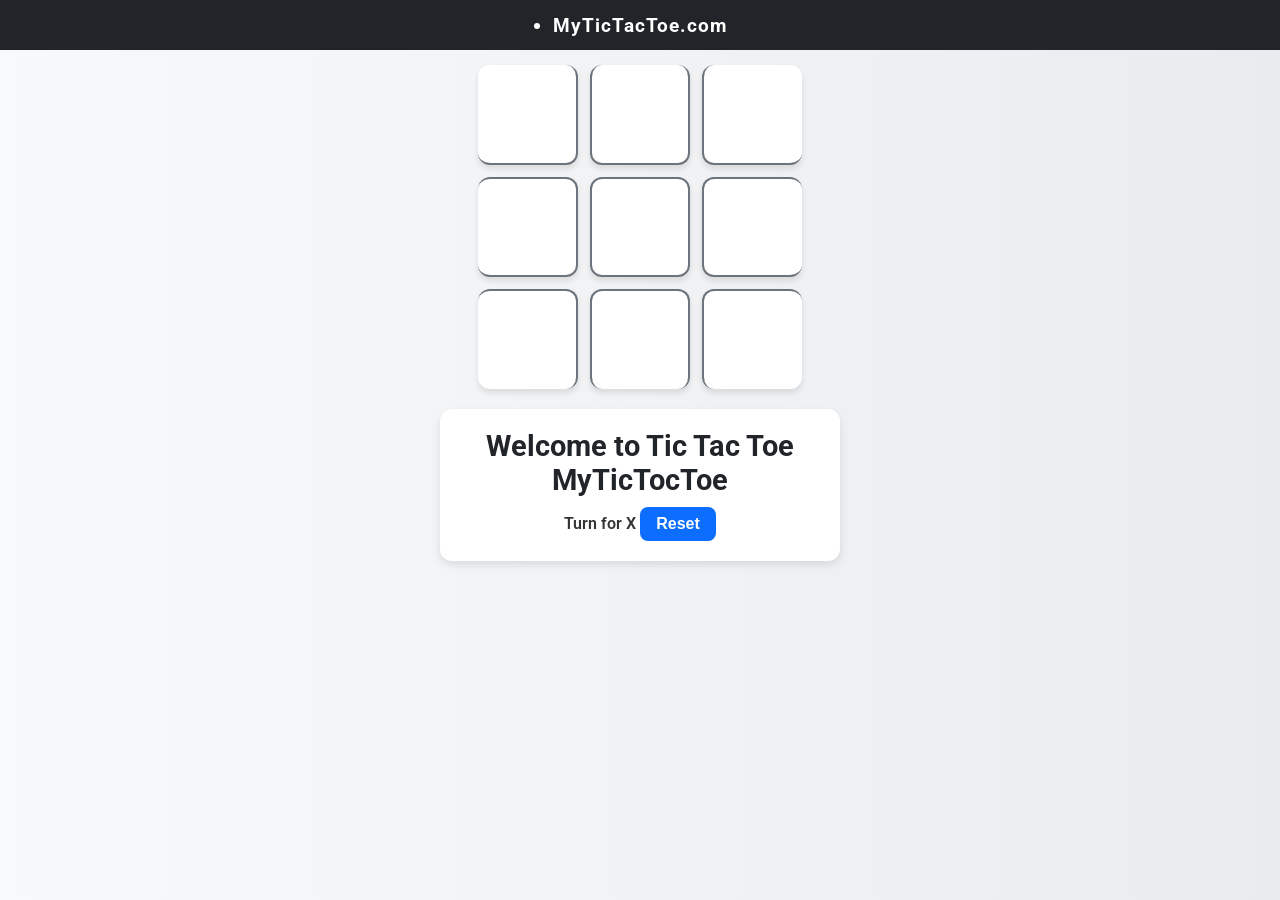
==== index.html @ 9f9f17c5 "Rename tic tac .html to index.html" ====
<!DOCTYPE html>
<html lang="en">
<head>
    <meta charset="UTF-8">
    <meta name="viewport" content="width=device-width, initial-scale=1.0">
    <title>Tic Tac Toe</title>
    <link rel="stylesheet" href="style.css">
</head>
<body>
    <nav>
        <ul>
            <li>MyTicTacToe.com</li>
        </ul>
    </nav>
    <div class="gamecontainer">
        <div class="container">
             <div class="box bt-0 bl-0"><span class="boxtext"></span></div>
             <div class="box bt-0"><span class="boxtext"></span></div>
             <div class="box bt-0 br-0"><span class="boxtext"></span></div>
             <div class="box bl-0"><span class="boxtext"></span></div>
             <div class="box"><span class="boxtext"></span></div>
             <div class="box br-0"><span class="boxtext"></span></div>
             <div class="box bl-0 bb-0"><span class="boxtext"></span></div>
             <div class="box bb-0"><span class="boxtext"></span></div>
             <div class="box br-0 bb-0"><span class="boxtext"></span></div>
          
        </div>
        <div class="gameinfo">
            <h1>Welcome to Tic Tac Toe MyTicTocToe</h1>
            <div>
                <span class="info">Turn for X</span>
                <button id="reset">Reset</button>
            </div>
            <div class="imgbox">
                <img src="excited.gft.gif" alt="" height="150px" width="150px">
            </div>
        </div>
    </div>
    <script src="script.js"></script>
</body>
</html>
---- style.css ----
@import url('https://fonts.googleapis.com/css2?family=Roboto:wght@400;700&display=swap');

* {
    margin: 0;
    padding: 0;
    box-sizing: border-box;
}

body {
    font-family: 'Roboto', sans-serif;
    background: linear-gradient(to right, #f8f9fa, #e9ecef);
    color: #333;
}

/* Navbar */
nav {
    background-color: #212529;
    color: #fff;
    height: 50px;
    font-size: 1.2rem;
    display: flex;
    align-items: center;
    justify-content: center;
    font-weight: 700;
    letter-spacing: 1px;
}

/* Game Container */
.gamecontainer {
    display: flex;
    flex-direction: column;
    align-items: center;
    padding: 15px;
    gap: 20px;
}

/* Tic Tac Toe Grid - Mobile First */
.container {
    display: grid;
    grid-template-columns: repeat(3, 60px);
    grid-template-rows: repeat(3, 60px);
    gap: 8px;
}

.box {
    background-color: #fff;
    border: 2px solid #6c757d;
    border-radius: 12px;
    display: flex;
    justify-content: center;
    align-items: center;
    font-size: 2rem;
    cursor: pointer;
    transition: all 0.3s ease;
    box-shadow: 0 4px 6px rgba(0, 0, 0, 0.1);
}

.box:hover {
    background-color: #e9ecef;
    transform: scale(1.05);
}

/* Game Info Panel */
.gameinfo {
    text-align: center;
    background-color: #fff;
    padding: 15px;
    border-radius: 12px;
    box-shadow: 0 4px 8px rgba(0, 0, 0, 0.1);
    width: 100%;
    max-width: 300px;
}

.gameinfo h1 {
    font-size: 1.3rem;
    margin-bottom: 10px;
    color: #212529;
}

.info-container {
    display: flex;
    justify-content: space-between;
    align-items: center;
    margin-bottom: 10px;
}

.info {
    font-size: 1rem;
    font-weight: 600;
}

#reset {
    background-color: #0d6efd;
    border: none;
    color: #fff;
    padding: 5px 10px;
    border-radius: 8px;
    font-size: 0.9rem;
    font-weight: 700;
    cursor: pointer;
    transition: background 0.3s ease;
}

#reset:hover {
    background-color: #0b5ed7;
}

.imgbox img {
    width: 70px;
    height: 70px;
    transition: all 0.5s ease;
    display: none;
    margin: 0 auto;
}

/* Rounded Borders for Grid */
.br-0 {
    border-right: 0;
}

.bl-0 {
    border-left: 0;
}

.bt-0 {
    border-top: 0;
}

.bb-0 {
    border-bottom: 0;
}

/* Tablet / Larger Screens */
@media screen and (min-width: 500px) {
    .container {
        grid-template-columns: repeat(3, 80px);
        grid-template-rows: repeat(3, 80px);
        gap: 10px;
    }

    .box {
        font-size: 2.5rem;
    }

    .gameinfo {
        padding: 20px;
        max-width: 350px;
    }

    .gameinfo h1 {
        font-size: 1.6rem;
    }

    #reset {
        padding: 8px 16px;
        font-size: 1rem;
    }

    .imgbox img {
        width: 100px;
        height: 100px;
    }
}

/* Desktop / Large Screens */
@media screen and (min-width: 900px) {
    .container {
        grid-template-columns: repeat(3, 100px);
        grid-template-rows: repeat(3, 100px);
        gap: 12px;
    }

    .box {
        font-size: 3rem;
    }

    .gameinfo {
        max-width: 400px;
    }

    .gameinfo h1 {
        font-size: 1.8rem;
    }

    .imgbox img {
        width: 120px;
        height: 120px;
    }
}
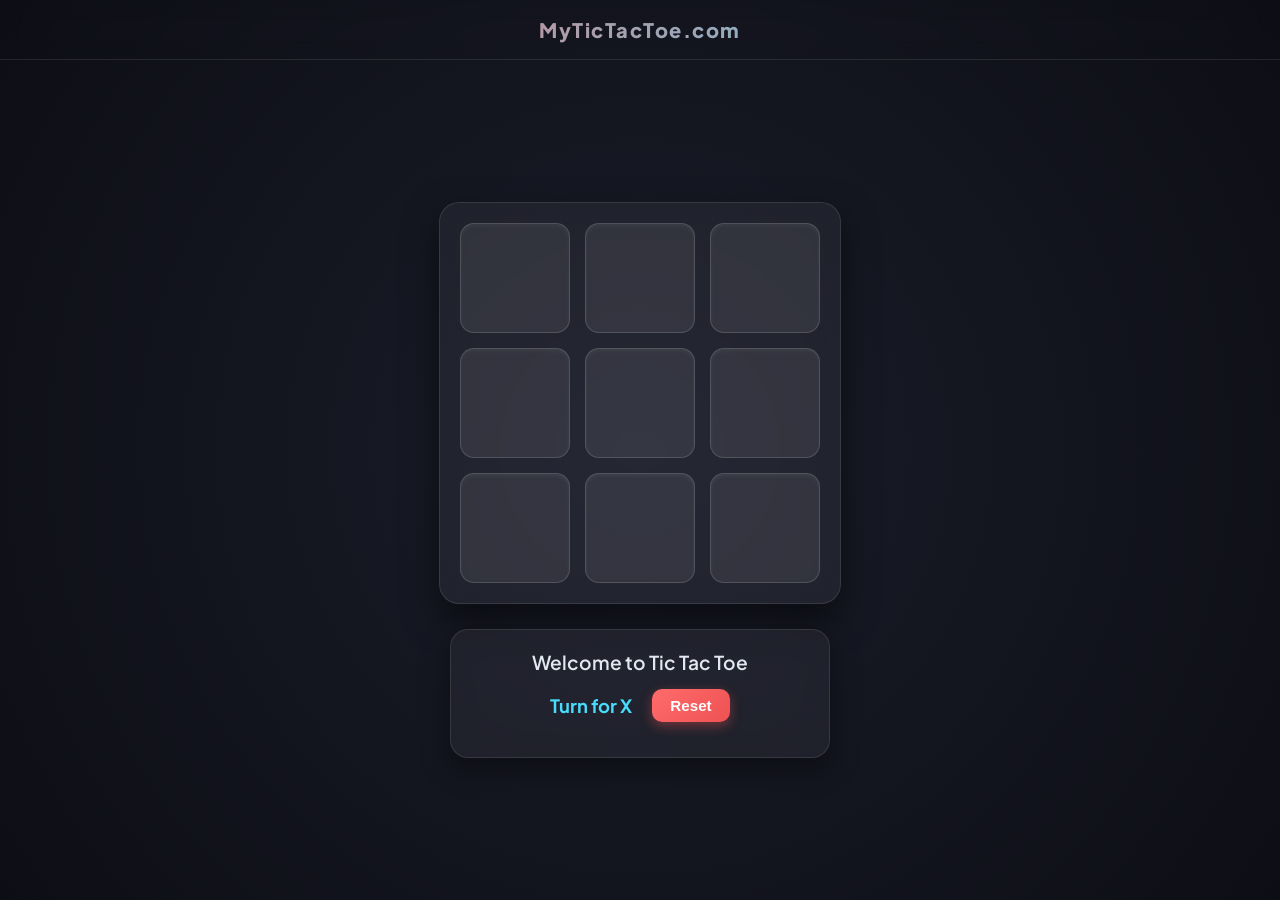
==== commit 7da2f8c8: "Update title and improve game info section" ====
--- a/index.html
+++ b/index.html
@@ -3,36 +3,33 @@
 <head>
     <meta charset="UTF-8">
     <meta name="viewport" content="width=device-width, initial-scale=1.0">
-    <title>Tic Tac Toe</title>
+    <title>Modern Tic Tac Toe</title>
     <link rel="stylesheet" href="style.css">
 </head>
 <body>
     <nav>
-        <ul>
-            <li>MyTicTacToe.com</li>
-        </ul>
+        <span>MyTicTacToe.com</span>
     </nav>
     <div class="gamecontainer">
         <div class="container">
-             <div class="box bt-0 bl-0"><span class="boxtext"></span></div>
-             <div class="box bt-0"><span class="boxtext"></span></div>
-             <div class="box bt-0 br-0"><span class="boxtext"></span></div>
-             <div class="box bl-0"><span class="boxtext"></span></div>
              <div class="box"><span class="boxtext"></span></div>
-             <div class="box br-0"><span class="boxtext"></span></div>
-             <div class="box bl-0 bb-0"><span class="boxtext"></span></div>
-             <div class="box bb-0"><span class="boxtext"></span></div>
-             <div class="box br-0 bb-0"><span class="boxtext"></span></div>
-          
+             <div class="box"><span class="boxtext"></span></div>
+             <div class="box"><span class="boxtext"></span></div>
+             <div class="box"><span class="boxtext"></span></div>
+             <div class="box"><span class="boxtext"></span></div>
+             <div class="box"><span class="boxtext"></span></div>
+             <div class="box"><span class="boxtext"></span></div>
+             <div class="box"><span class="boxtext"></span></div>
+             <div class="box"><span class="boxtext"></span></div>
         </div>
         <div class="gameinfo">
-            <h1>Welcome to Tic Tac Toe MyTicTocToe</h1>
-            <div>
+            <h1>Welcome to Tic Tac Toe</h1>
+            <div class="info-container" style="display: flex; justify-content: center; gap: 20px;">
                 <span class="info">Turn for X</span>
                 <button id="reset">Reset</button>
             </div>
             <div class="imgbox">
-                <img src="excited.gft.gif" alt="" height="150px" width="150px">
+                <img src="excited.gft.gif" alt="Winner Celebration">
             </div>
         </div>
     </div>
--- a/style.css
+++ b/style.css
@@ -1,4 +1,4 @@
-@import url('https://fonts.googleapis.com/css2?family=Roboto:wght@400;700&display=swap');
+@import url('https://fonts.googleapis.com/css2?family=Plus+Jakarta+Sans:wght@400;600;700;800&display=swap');
 
 * {
     margin: 0;
@@ -7,22 +7,30 @@
 }
 
 body {
-    font-family: 'Roboto', sans-serif;
-    background: linear-gradient(to right, #f8f9fa, #e9ecef);
-    color: #333;
+    font-family: 'Plus Jakarta Sans', sans-serif;
+    background: radial-gradient(circle at center, #1a1c29 0%, #0d0e15 100%);
+    color: #f8f9fa;
+    min-height: 100vh;
+    display: flex;
+    flex-direction: column;
 }
 
 /* Navbar */
 nav {
-    background-color: #212529;
+    background: rgba(255, 255, 255, 0.03);
+    backdrop-filter: blur(10px);
+    border-bottom: 1px solid rgba(255, 255, 255, 0.1);
     color: #fff;
-    height: 50px;
-    font-size: 1.2rem;
+    height: 60px;
+    font-size: 1.25rem;
     display: flex;
     align-items: center;
     justify-content: center;
-    font-weight: 700;
-    letter-spacing: 1px;
+    font-weight: 800;
+    letter-spacing: 1.5px;
+    background: linear-gradient(90deg, #ff6b6b, #48dbfb);
+    -webkit-background-clip: text;
+    -webkit-text-fill-color: transparent;
 }
 
 /* Game Container */
@@ -30,144 +38,141 @@
     display: flex;
     flex-direction: column;
     align-items: center;
-    padding: 15px;
-    gap: 20px;
+    justify-content: center;
+    padding: 20px;
+    gap: 25px;
+    flex: 1;
 }
 
-/* Tic Tac Toe Grid - Mobile First */
+/* Tic Tac Toe Grid */
 .container {
     display: grid;
-    grid-template-columns: repeat(3, 60px);
-    grid-template-rows: repeat(3, 60px);
-    gap: 8px;
+    grid-template-columns: repeat(3, 90px);
+    grid-template-rows: repeat(3, 90px);
+    gap: 12px;
+    background: rgba(255, 255, 255, 0.05);
+    padding: 15px;
+    border-radius: 20px;
+    backdrop-filter: blur(12px);
+    border: 1px solid rgba(255, 255, 255, 0.1);
+    box-shadow: 0 15px 35px rgba(0, 0, 0, 0.5);
 }
 
 .box {
-    background-color: #fff;
-    border: 2px solid #6c757d;
-    border-radius: 12px;
+    background: rgba(255, 255, 255, 0.08);
+    border: 1px solid rgba(255, 255, 255, 0.15);
+    border-radius: 14px;
     display: flex;
     justify-content: center;
     align-items: center;
-    font-size: 2rem;
+    font-size: 2.5rem;
+    font-weight: 800;
     cursor: pointer;
-    transition: all 0.3s ease;
-    box-shadow: 0 4px 6px rgba(0, 0, 0, 0.1);
+    transition: all 0.25s cubic-bezier(0.4, 0, 0.2, 1);
+    box-shadow: inset 0 2px 4px rgba(255, 255, 255, 0.05);
 }
 
 .box:hover {
-    background-color: #e9ecef;
-    transform: scale(1.05);
+    background: rgba(255, 255, 255, 0.15);
+    transform: translateY(-3px);
+    border-color: rgba(255, 255, 255, 0.3);
+}
+
+/* Winning Box Animation Style */
+.winning-box {
+    background: rgba(72, 219, 251, 0.25) !important;
+    border-color: #48dbfb !important;
+    box-shadow: 0 0 15px rgba(72, 219, 251, 0.6);
 }
 
 /* Game Info Panel */
 .gameinfo {
     text-align: center;
-    background-color: #fff;
-    padding: 15px;
-    border-radius: 12px;
-    box-shadow: 0 4px 8px rgba(0, 0, 0, 0.1);
+    background: rgba(255, 255, 255, 0.05);
+    padding: 20px;
+    border-radius: 18px;
+    backdrop-filter: blur(12px);
+    border: 1px solid rgba(255, 255, 255, 0.1);
+    box-shadow: 0 10px 30px rgba(0, 0, 0, 0.4);
     width: 100%;
-    max-width: 300px;
+    max-width: 320px;
 }
 
 .gameinfo h1 {
-    font-size: 1.3rem;
-    margin-bottom: 10px;
-    color: #212529;
+    font-size: 1.2rem;
+    margin-bottom: 15px;
+    color: #e2e8f0;
+    font-weight: 600;
 }
 
 .info-container {
     display: flex;
     justify-content: space-between;
     align-items: center;
-    margin-bottom: 10px;
+    margin-bottom: 15px;
 }
 
 .info {
-    font-size: 1rem;
-    font-weight: 600;
+    font-size: 1.15rem;
+    font-weight: 700;
+    color: #48dbfb;
 }
 
 #reset {
-    background-color: #0d6efd;
+    background: linear-gradient(135deg, #ff6b6b, #ee5253);
     border: none;
     color: #fff;
-    padding: 5px 10px;
-    border-radius: 8px;
-    font-size: 0.9rem;
+    padding: 8px 18px;
+    border-radius: 10px;
+    font-size: 0.95rem;
     font-weight: 700;
     cursor: pointer;
-    transition: background 0.3s ease;
+    transition: all 0.2s ease;
+    box-shadow: 0 4px 12px rgba(238, 82, 83, 0.4);
 }
 
 #reset:hover {
-    background-color: #0b5ed7;
+    transform: scale(1.05);
+    box-shadow: 0 6px 16px rgba(238, 82, 83, 0.6);
+}
+
+.imgbox {
+    margin-top: 10px;
 }
 
 .imgbox img {
-    width: 70px;
-    height: 70px;
-    transition: all 0.5s ease;
+    width: 0px;
+    height: auto;
+    border-radius: 10px;
+    transition: all 0.4s ease;
     display: none;
     margin: 0 auto;
+    box-shadow: 0 4px 15px rgba(0,0,0,0.3);
 }
 
-/* Rounded Borders for Grid */
-.br-0 {
-    border-right: 0;
+/* Pop-in animation for moves */
+@keyframes popIn {
+    0% { transform: scale(0.5); opacity: 0; }
+    100% { transform: scale(1); opacity: 1; }
 }
 
-.bl-0 {
-    border-left: 0;
+.animate-x {
+    color: #ff6b6b;
+    animation: popIn 0.2s ease forwards;
 }
 
-.bt-0 {
-    border-top: 0;
-}
-
-.bb-0 {
-    border-bottom: 0;
+.animate-o {
+    color: #48dbfb;
+    animation: popIn 0.2s ease forwards;
 }
 
 /* Tablet / Larger Screens */
 @media screen and (min-width: 500px) {
     .container {
-        grid-template-columns: repeat(3, 80px);
-        grid-template-rows: repeat(3, 80px);
-        gap: 10px;
-    }
-
-    .box {
-        font-size: 2.5rem;
-    }
-
-    .gameinfo {
+        grid-template-columns: repeat(3, 110px);
+        grid-template-rows: repeat(3, 110px);
+        gap: 15px;
         padding: 20px;
-        max-width: 350px;
-    }
-
-    .gameinfo h1 {
-        font-size: 1.6rem;
-    }
-
-    #reset {
-        padding: 8px 16px;
-        font-size: 1rem;
-    }
-
-    .imgbox img {
-        width: 100px;
-        height: 100px;
-    }
-}
-
-/* Desktop / Large Screens */
-@media screen and (min-width: 900px) {
-    .container {
-        grid-template-columns: repeat(3, 100px);
-        grid-template-rows: repeat(3, 100px);
-        gap: 12px;
     }
 
     .box {
@@ -175,15 +180,6 @@
     }
 
     .gameinfo {
-        max-width: 400px;
+        max-width: 380px;
     }
-
-    .gameinfo h1 {
-        font-size: 1.8rem;
-    }
-
-    .imgbox img {
-        width: 120px;
-        height: 120px;
-    }
-}+}
